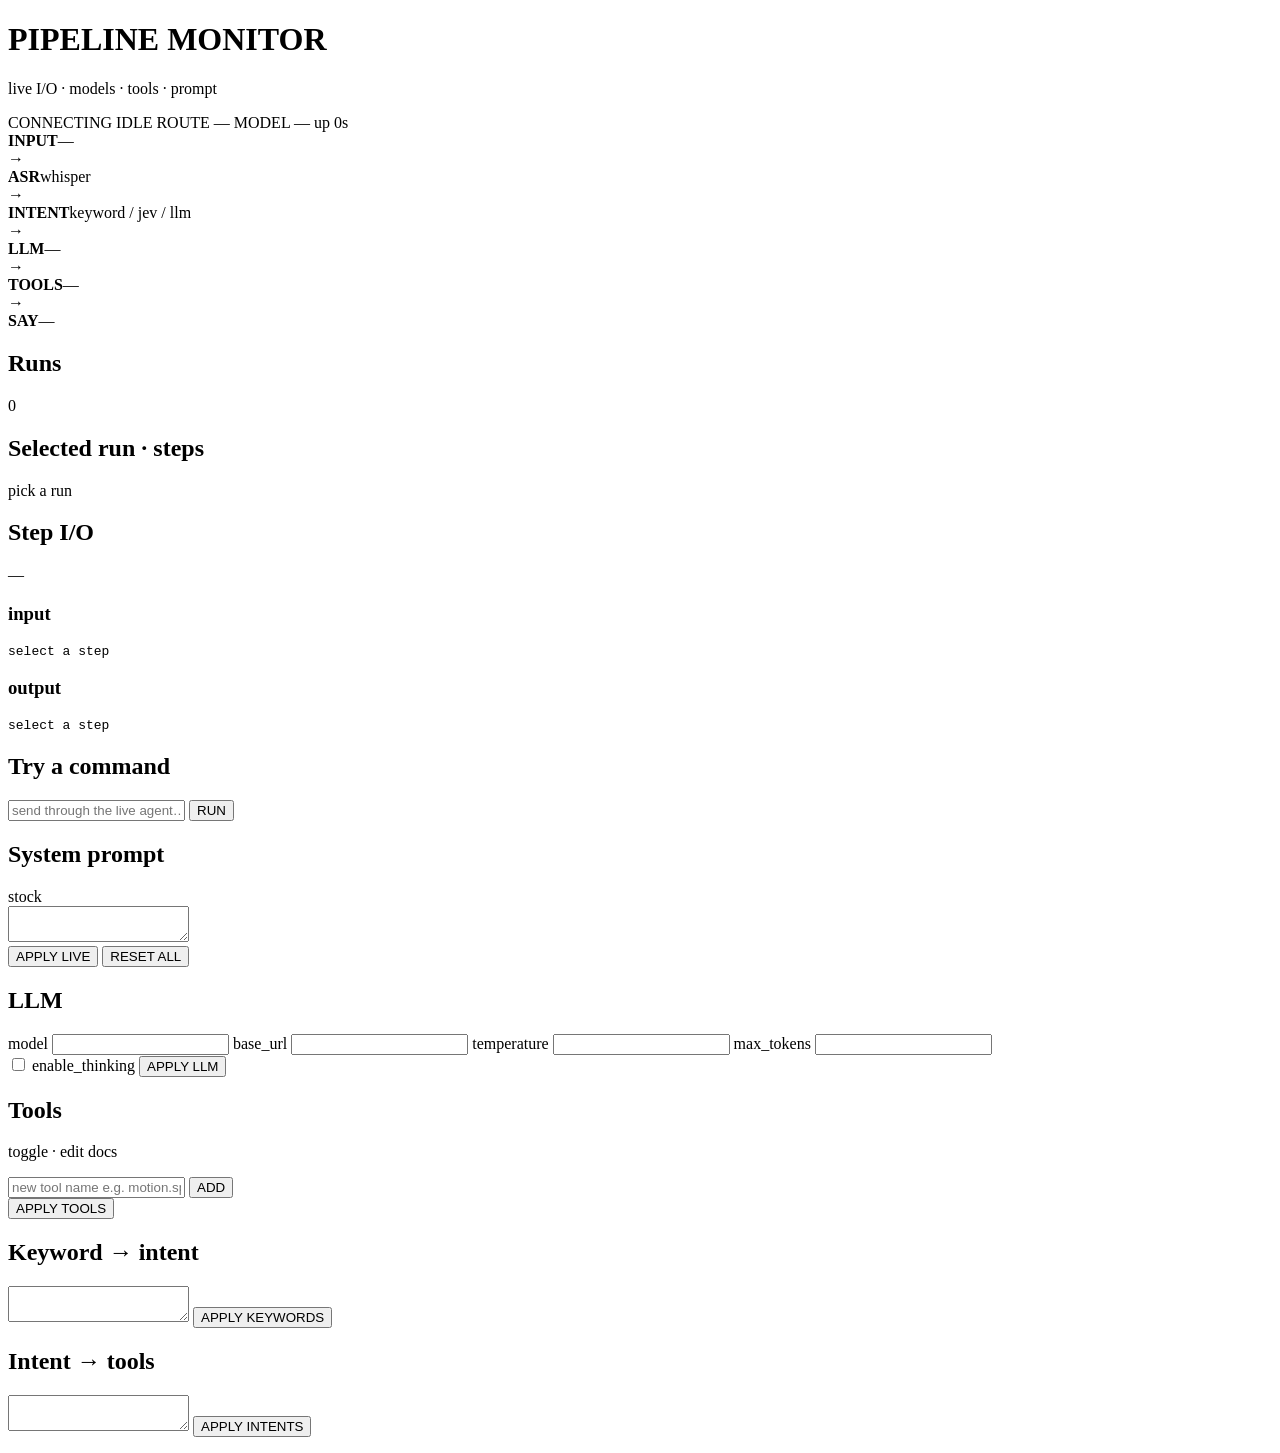
==== web/monitor/index.html @ 3d17f368 "feat: restore pipeline monitoring foundation" ====
<!DOCTYPE html>
<html lang="en">
<head>
  <meta charset="utf-8"/>
  <meta name="viewport" content="width=device-width, initial-scale=1"/>
  <title>JetBot Pipeline Monitor</title>
  <link rel="stylesheet" href="/monitor.css"/>
</head>
<body>
  <header class="topbar">
    <div class="brand">
      <span class="mark"></span>
      <div>
        <h1>PIPELINE MONITOR</h1>
        <p class="sub">live I/O · models · tools · prompt</p>
      </div>
    </div>
    <div class="top-status">
      <span class="pill" id="conn-pill">CONNECTING</span>
      <span class="pill" id="busy-pill">IDLE</span>
      <span class="pill" id="route-pill">ROUTE —</span>
      <span class="pill" id="model-pill">MODEL —</span>
      <span class="mono" id="uptime">up 0s</span>
    </div>
  </header>

  <section class="flow" id="flow">
    <div class="stage" data-stage="input"><b>INPUT</b><span id="st-input">—</span></div>
    <div class="arrow">→</div>
    <div class="stage" data-stage="asr"><b>ASR</b><span id="st-asr">whisper</span></div>
    <div class="arrow">→</div>
    <div class="stage" data-stage="intent"><b>INTENT</b><span id="st-intent">keyword / jev / llm</span></div>
    <div class="arrow">→</div>
    <div class="stage" data-stage="llm"><b>LLM</b><span id="st-llm">—</span></div>
    <div class="arrow">→</div>
    <div class="stage" data-stage="tool"><b>TOOLS</b><span id="st-tool">—</span></div>
    <div class="arrow">→</div>
    <div class="stage" data-stage="say"><b>SAY</b><span id="st-say">—</span></div>
  </section>

  <main class="layout">
    <section class="col runs">
      <div class="card">
        <div class="card-h">
          <h2>Runs</h2>
          <span class="meta" id="run-meta">0</span>
        </div>
        <ul class="run-list" id="run-list"></ul>
      </div>
      <div class="card">
        <div class="card-h">
          <h2>Selected run · steps</h2>
          <span class="meta" id="sel-meta">pick a run</span>
        </div>
        <ol class="steps" id="steps"></ol>
      </div>
    </section>

    <section class="col io">
      <div class="card grow">
        <div class="card-h">
          <h2>Step I/O</h2>
          <span class="meta" id="io-meta">—</span>
        </div>
        <div class="split">
          <div>
            <h3>input</h3>
            <pre id="io-in">select a step</pre>
          </div>
          <div>
            <h3>output</h3>
            <pre id="io-out">select a step</pre>
          </div>
        </div>
      </div>
      <div class="card">
        <div class="card-h"><h2>Try a command</h2></div>
        <form id="try-form" class="try">
          <input id="try-text" autocomplete="off" placeholder="send through the live agent…"/>
          <button type="submit">RUN</button>
        </form>
      </div>
    </section>

    <section class="col edit">
      <div class="card">
        <div class="card-h">
          <h2>System prompt</h2>
          <span class="meta" id="prompt-meta">stock</span>
        </div>
        <textarea id="prompt" spellcheck="false"></textarea>
        <div class="row">
          <button type="button" id="btn-apply-prompt">APPLY LIVE</button>
          <button type="button" class="ghost" id="btn-reset">RESET ALL</button>
        </div>
      </div>
      <div class="card">
        <div class="card-h"><h2>LLM</h2></div>
        <div class="grid2">
          <label>model <input id="llm-model"/></label>
          <label>base_url <input id="llm-url"/></label>
          <label>temperature <input id="llm-temp" type="number" step="0.05"/></label>
          <label>max_tokens <input id="llm-tokens" type="number" step="16"/></label>
        </div>
        <label class="chk"><input type="checkbox" id="llm-think"/> enable_thinking</label>
        <button type="button" id="btn-apply-llm">APPLY LLM</button>
      </div>
      <div class="card">
        <div class="card-h"><h2>Tools</h2><span class="meta">toggle · edit docs</span></div>
        <ul class="tools" id="tools"></ul>
        <div class="row">
          <input id="new-tool" placeholder="new tool name e.g. motion.spin"/>
          <button type="button" id="btn-add-tool">ADD</button>
        </div>
        <button type="button" id="btn-apply-tools">APPLY TOOLS</button>
      </div>
      <div class="card">
        <div class="card-h"><h2>Keyword → intent</h2></div>
        <textarea id="keywords" spellcheck="false" class="json"></textarea>
        <button type="button" id="btn-apply-kw">APPLY KEYWORDS</button>
      </div>
      <div class="card">
        <div class="card-h"><h2>Intent → tools</h2></div>
        <textarea id="intents" spellcheck="false" class="json"></textarea>
        <button type="button" id="btn-apply-intent">APPLY INTENTS</button>
      </div>
    </section>
  </main>
  <p class="hint" id="flash"></p>
  <script src="/monitor.js"></script>
</body>
</html>
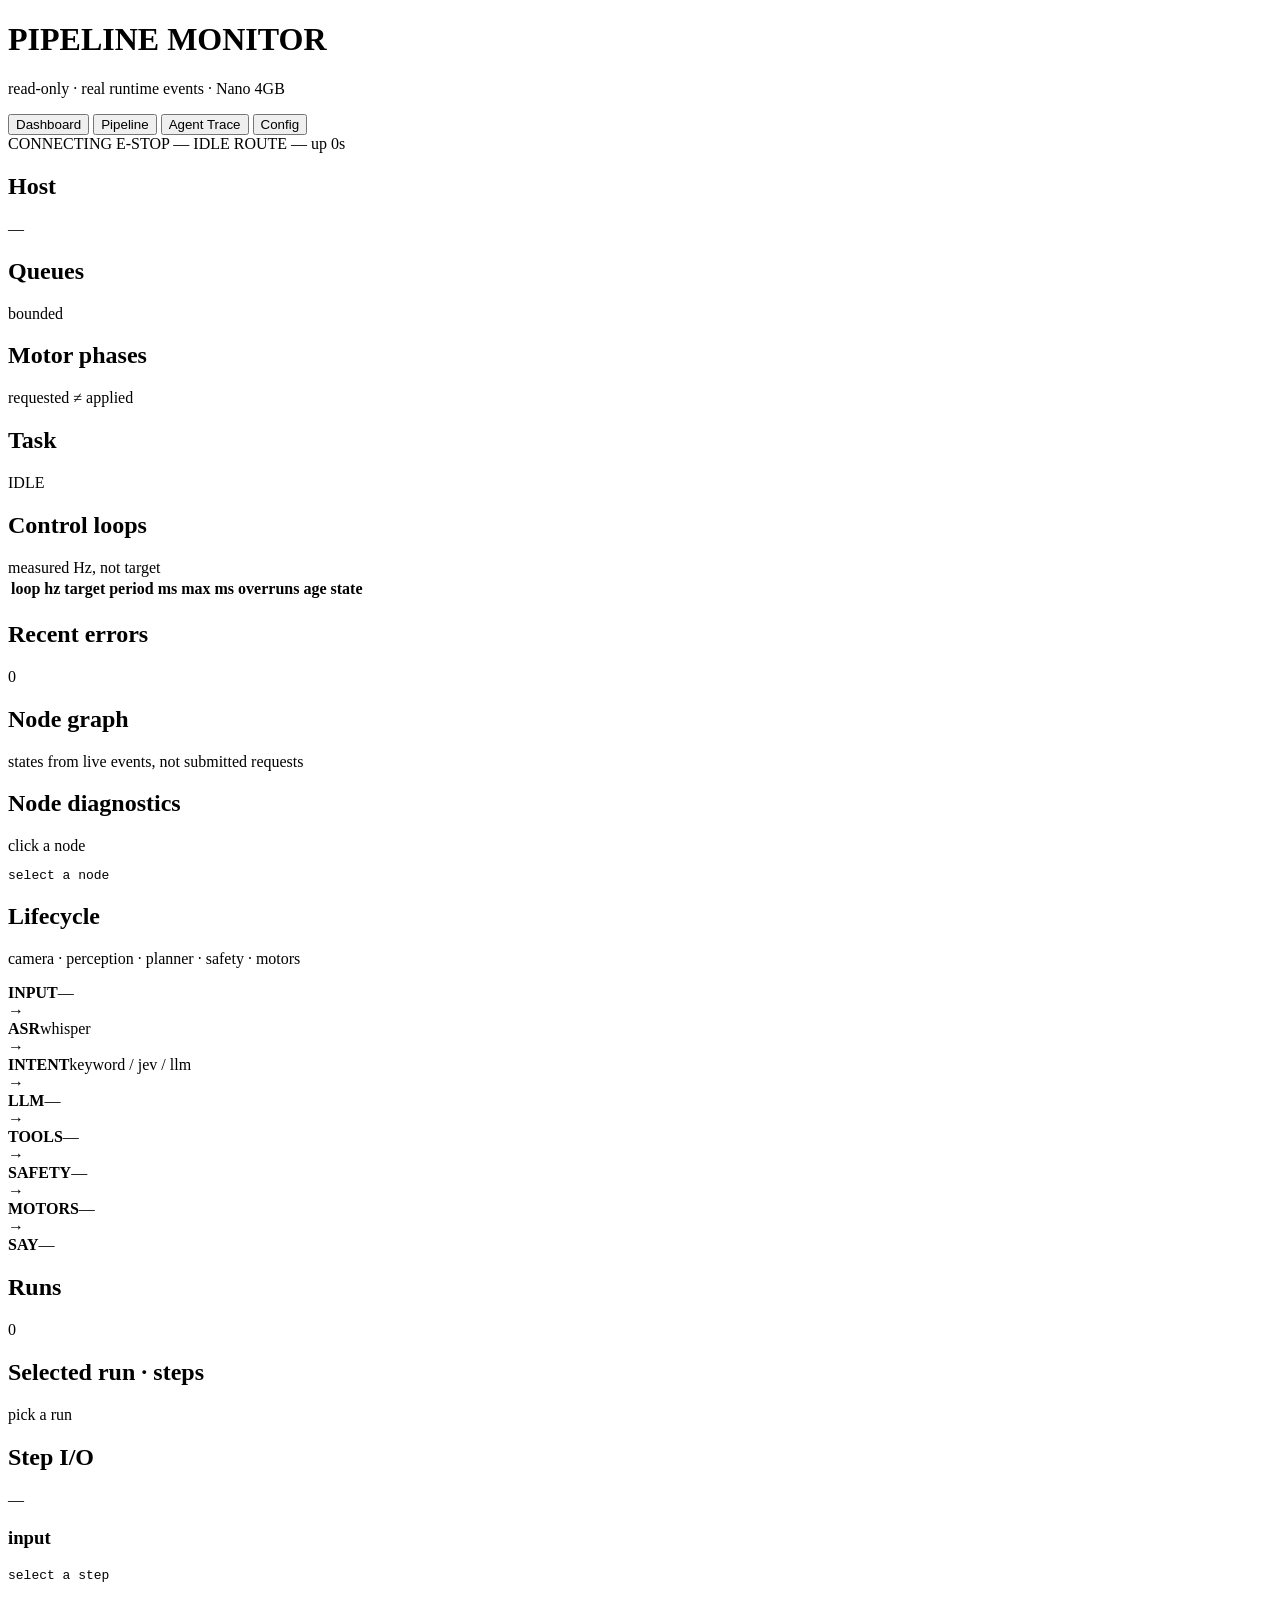
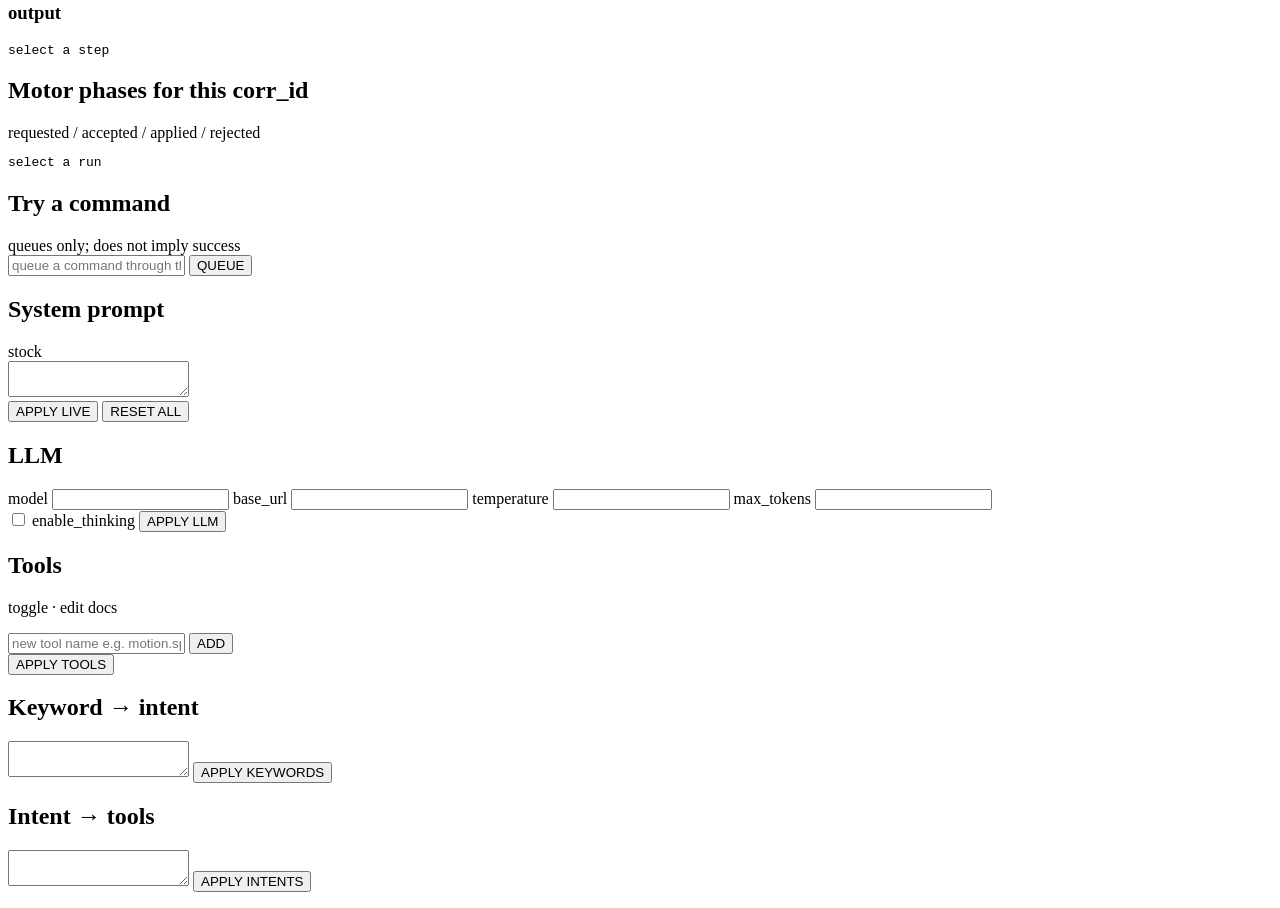
==== commit 5d0ca9a2: "feat: add read-only three-view pipeline telemetry Instrument the existing one-process runtime with a" ====
--- a/web/monitor/index.html
+++ b/web/monitor/index.html
@@ -12,120 +12,194 @@
       <span class="mark"></span>
       <div>
         <h1>PIPELINE MONITOR</h1>
-        <p class="sub">live I/O · models · tools · prompt</p>
-      </div>
-    </div>
+        <p class="sub">read-only · real runtime events · Nano 4GB</p>
+      </div>
+    </div>
+    <nav class="tabs" id="tabs">
+      <button type="button" class="tab on" data-view="dashboard">Dashboard</button>
+      <button type="button" class="tab" data-view="pipeline">Pipeline</button>
+      <button type="button" class="tab" data-view="trace">Agent Trace</button>
+      <button type="button" class="tab" data-view="config">Config</button>
+    </nav>
     <div class="top-status">
       <span class="pill" id="conn-pill">CONNECTING</span>
+      <span class="pill" id="estop-pill">E-STOP —</span>
       <span class="pill" id="busy-pill">IDLE</span>
       <span class="pill" id="route-pill">ROUTE —</span>
-      <span class="pill" id="model-pill">MODEL —</span>
       <span class="mono" id="uptime">up 0s</span>
     </div>
   </header>
 
-  <section class="flow" id="flow">
-    <div class="stage" data-stage="input"><b>INPUT</b><span id="st-input">—</span></div>
-    <div class="arrow">→</div>
-    <div class="stage" data-stage="asr"><b>ASR</b><span id="st-asr">whisper</span></div>
-    <div class="arrow">→</div>
-    <div class="stage" data-stage="intent"><b>INTENT</b><span id="st-intent">keyword / jev / llm</span></div>
-    <div class="arrow">→</div>
-    <div class="stage" data-stage="llm"><b>LLM</b><span id="st-llm">—</span></div>
-    <div class="arrow">→</div>
-    <div class="stage" data-stage="tool"><b>TOOLS</b><span id="st-tool">—</span></div>
-    <div class="arrow">→</div>
-    <div class="stage" data-stage="say"><b>SAY</b><span id="st-say">—</span></div>
-  </section>
-
-  <main class="layout">
-    <section class="col runs">
-      <div class="card">
-        <div class="card-h">
-          <h2>Runs</h2>
-          <span class="meta" id="run-meta">0</span>
-        </div>
-        <ul class="run-list" id="run-list"></ul>
-      </div>
-      <div class="card">
-        <div class="card-h">
-          <h2>Selected run · steps</h2>
-          <span class="meta" id="sel-meta">pick a run</span>
-        </div>
-        <ol class="steps" id="steps"></ol>
-      </div>
+  <section class="view on" id="view-dashboard">
+    <div class="grid4">
+      <div class="card">
+        <div class="card-h"><h2>Host</h2><span class="meta" id="host-meta">—</span></div>
+        <dl class="kv" id="host-kv"></dl>
+      </div>
+      <div class="card">
+        <div class="card-h"><h2>Queues</h2><span class="meta">bounded</span></div>
+        <dl class="kv" id="queue-kv"></dl>
+      </div>
+      <div class="card">
+        <div class="card-h"><h2>Motor phases</h2><span class="meta">requested ≠ applied</span></div>
+        <dl class="kv" id="motor-kv"></dl>
+      </div>
+      <div class="card">
+        <div class="card-h"><h2>Task</h2><span class="meta" id="task-meta">IDLE</span></div>
+        <dl class="kv" id="task-kv"></dl>
+      </div>
+    </div>
+    <div class="card">
+      <div class="card-h"><h2>Control loops</h2><span class="meta">measured Hz, not target</span></div>
+      <table class="tbl" id="loop-tbl">
+        <thead>
+          <tr><th>loop</th><th>hz</th><th>target</th><th>period ms</th><th>max ms</th><th>overruns</th><th>age</th><th>state</th></tr>
+        </thead>
+        <tbody></tbody>
+      </table>
+    </div>
+    <div class="card">
+      <div class="card-h"><h2>Recent errors</h2><span class="meta" id="err-meta">0</span></div>
+      <ul class="run-list" id="err-list"></ul>
+    </div>
+  </section>
+
+  <section class="view" id="view-pipeline">
+    <div class="card">
+      <div class="card-h">
+        <h2>Node graph</h2>
+        <span class="meta">states from live events, not submitted requests</span>
+      </div>
+      <div class="graph" id="graph"></div>
+    </div>
+    <div class="layout two">
+      <div class="card">
+        <div class="card-h"><h2>Node diagnostics</h2><span class="meta" id="node-meta">click a node</span></div>
+        <pre id="node-io">select a node</pre>
+      </div>
+      <div class="card">
+        <div class="card-h"><h2>Lifecycle</h2><span class="meta">camera · perception · planner · safety · motors</span></div>
+        <ul class="run-list" id="life-list"></ul>
+      </div>
+    </div>
+  </section>
+
+  <section class="view" id="view-trace">
+    <section class="flow" id="flow">
+      <div class="stage" data-stage="input"><b>INPUT</b><span id="st-input">—</span></div>
+      <div class="arrow">→</div>
+      <div class="stage" data-stage="asr"><b>ASR</b><span id="st-asr">whisper</span></div>
+      <div class="arrow">→</div>
+      <div class="stage" data-stage="intent"><b>INTENT</b><span id="st-intent">keyword / jev / llm</span></div>
+      <div class="arrow">→</div>
+      <div class="stage" data-stage="llm"><b>LLM</b><span id="st-llm">—</span></div>
+      <div class="arrow">→</div>
+      <div class="stage" data-stage="tool"><b>TOOLS</b><span id="st-tool">—</span></div>
+      <div class="arrow">→</div>
+      <div class="stage" data-stage="safety"><b>SAFETY</b><span id="st-safety">—</span></div>
+      <div class="arrow">→</div>
+      <div class="stage" data-stage="motors"><b>MOTORS</b><span id="st-motors">—</span></div>
+      <div class="arrow">→</div>
+      <div class="stage" data-stage="say"><b>SAY</b><span id="st-say">—</span></div>
     </section>
-
-    <section class="col io">
-      <div class="card grow">
-        <div class="card-h">
-          <h2>Step I/O</h2>
-          <span class="meta" id="io-meta">—</span>
-        </div>
-        <div class="split">
-          <div>
-            <h3>input</h3>
-            <pre id="io-in">select a step</pre>
-          </div>
-          <div>
-            <h3>output</h3>
-            <pre id="io-out">select a step</pre>
-          </div>
-        </div>
-      </div>
-      <div class="card">
-        <div class="card-h"><h2>Try a command</h2></div>
-        <form id="try-form" class="try">
-          <input id="try-text" autocomplete="off" placeholder="send through the live agent…"/>
-          <button type="submit">RUN</button>
-        </form>
-      </div>
-    </section>
-
-    <section class="col edit">
-      <div class="card">
-        <div class="card-h">
-          <h2>System prompt</h2>
-          <span class="meta" id="prompt-meta">stock</span>
-        </div>
-        <textarea id="prompt" spellcheck="false"></textarea>
-        <div class="row">
-          <button type="button" id="btn-apply-prompt">APPLY LIVE</button>
-          <button type="button" class="ghost" id="btn-reset">RESET ALL</button>
-        </div>
-      </div>
-      <div class="card">
-        <div class="card-h"><h2>LLM</h2></div>
-        <div class="grid2">
-          <label>model <input id="llm-model"/></label>
-          <label>base_url <input id="llm-url"/></label>
-          <label>temperature <input id="llm-temp" type="number" step="0.05"/></label>
-          <label>max_tokens <input id="llm-tokens" type="number" step="16"/></label>
-        </div>
-        <label class="chk"><input type="checkbox" id="llm-think"/> enable_thinking</label>
-        <button type="button" id="btn-apply-llm">APPLY LLM</button>
-      </div>
-      <div class="card">
-        <div class="card-h"><h2>Tools</h2><span class="meta">toggle · edit docs</span></div>
-        <ul class="tools" id="tools"></ul>
-        <div class="row">
-          <input id="new-tool" placeholder="new tool name e.g. motion.spin"/>
-          <button type="button" id="btn-add-tool">ADD</button>
-        </div>
-        <button type="button" id="btn-apply-tools">APPLY TOOLS</button>
-      </div>
-      <div class="card">
-        <div class="card-h"><h2>Keyword → intent</h2></div>
-        <textarea id="keywords" spellcheck="false" class="json"></textarea>
-        <button type="button" id="btn-apply-kw">APPLY KEYWORDS</button>
-      </div>
-      <div class="card">
-        <div class="card-h"><h2>Intent → tools</h2></div>
-        <textarea id="intents" spellcheck="false" class="json"></textarea>
-        <button type="button" id="btn-apply-intent">APPLY INTENTS</button>
-      </div>
-    </section>
-  </main>
+    <main class="layout">
+      <section class="col runs">
+        <div class="card">
+          <div class="card-h">
+            <h2>Runs</h2>
+            <span class="meta" id="run-meta">0</span>
+          </div>
+          <ul class="run-list" id="run-list"></ul>
+        </div>
+        <div class="card">
+          <div class="card-h">
+            <h2>Selected run · steps</h2>
+            <span class="meta" id="sel-meta">pick a run</span>
+          </div>
+          <ol class="steps" id="steps"></ol>
+        </div>
+      </section>
+      <section class="col io">
+        <div class="card grow">
+          <div class="card-h">
+            <h2>Step I/O</h2>
+            <span class="meta" id="io-meta">—</span>
+          </div>
+          <div class="split">
+            <div>
+              <h3>input</h3>
+              <pre id="io-in">select a step</pre>
+            </div>
+            <div>
+              <h3>output</h3>
+              <pre id="io-out">select a step</pre>
+            </div>
+          </div>
+        </div>
+        <div class="card">
+          <div class="card-h"><h2>Motor phases for this corr_id</h2><span class="meta">requested / accepted / applied / rejected</span></div>
+          <pre id="motor-trace">select a run</pre>
+        </div>
+        <div class="card">
+          <div class="card-h"><h2>Try a command</h2><span class="meta">queues only; does not imply success</span></div>
+          <form id="try-form" class="try">
+            <input id="try-text" autocomplete="off" placeholder="queue a command through the live agent…"/>
+            <button type="submit">QUEUE</button>
+          </form>
+        </div>
+      </section>
+    </main>
+  </section>
+
+  <section class="view" id="view-config">
+    <main class="layout config">
+      <section class="col edit">
+        <div class="card">
+          <div class="card-h">
+            <h2>System prompt</h2>
+            <span class="meta" id="prompt-meta">stock</span>
+          </div>
+          <textarea id="prompt" spellcheck="false"></textarea>
+          <div class="row">
+            <button type="button" id="btn-apply-prompt">APPLY LIVE</button>
+            <button type="button" class="ghost" id="btn-reset">RESET ALL</button>
+          </div>
+        </div>
+        <div class="card">
+          <div class="card-h"><h2>LLM</h2></div>
+          <div class="grid2">
+            <label>model <input id="llm-model"/></label>
+            <label>base_url <input id="llm-url"/></label>
+            <label>temperature <input id="llm-temp" type="number" step="0.05"/></label>
+            <label>max_tokens <input id="llm-tokens" type="number" step="16"/></label>
+          </div>
+          <label class="chk"><input type="checkbox" id="llm-think"/> enable_thinking</label>
+          <button type="button" id="btn-apply-llm">APPLY LLM</button>
+        </div>
+      </section>
+      <section class="col edit">
+        <div class="card">
+          <div class="card-h"><h2>Tools</h2><span class="meta">toggle · edit docs</span></div>
+          <ul class="tools" id="tools"></ul>
+          <div class="row">
+            <input id="new-tool" placeholder="new tool name e.g. motion.spin"/>
+            <button type="button" id="btn-add-tool">ADD</button>
+          </div>
+          <button type="button" id="btn-apply-tools">APPLY TOOLS</button>
+        </div>
+        <div class="card">
+          <div class="card-h"><h2>Keyword → intent</h2></div>
+          <textarea id="keywords" spellcheck="false" class="json"></textarea>
+          <button type="button" id="btn-apply-kw">APPLY KEYWORDS</button>
+        </div>
+        <div class="card">
+          <div class="card-h"><h2>Intent → tools</h2></div>
+          <textarea id="intents" spellcheck="false" class="json"></textarea>
+          <button type="button" id="btn-apply-intent">APPLY INTENTS</button>
+        </div>
+      </section>
+    </main>
+  </section>
   <p class="hint" id="flash"></p>
   <script src="/monitor.js"></script>
 </body>
